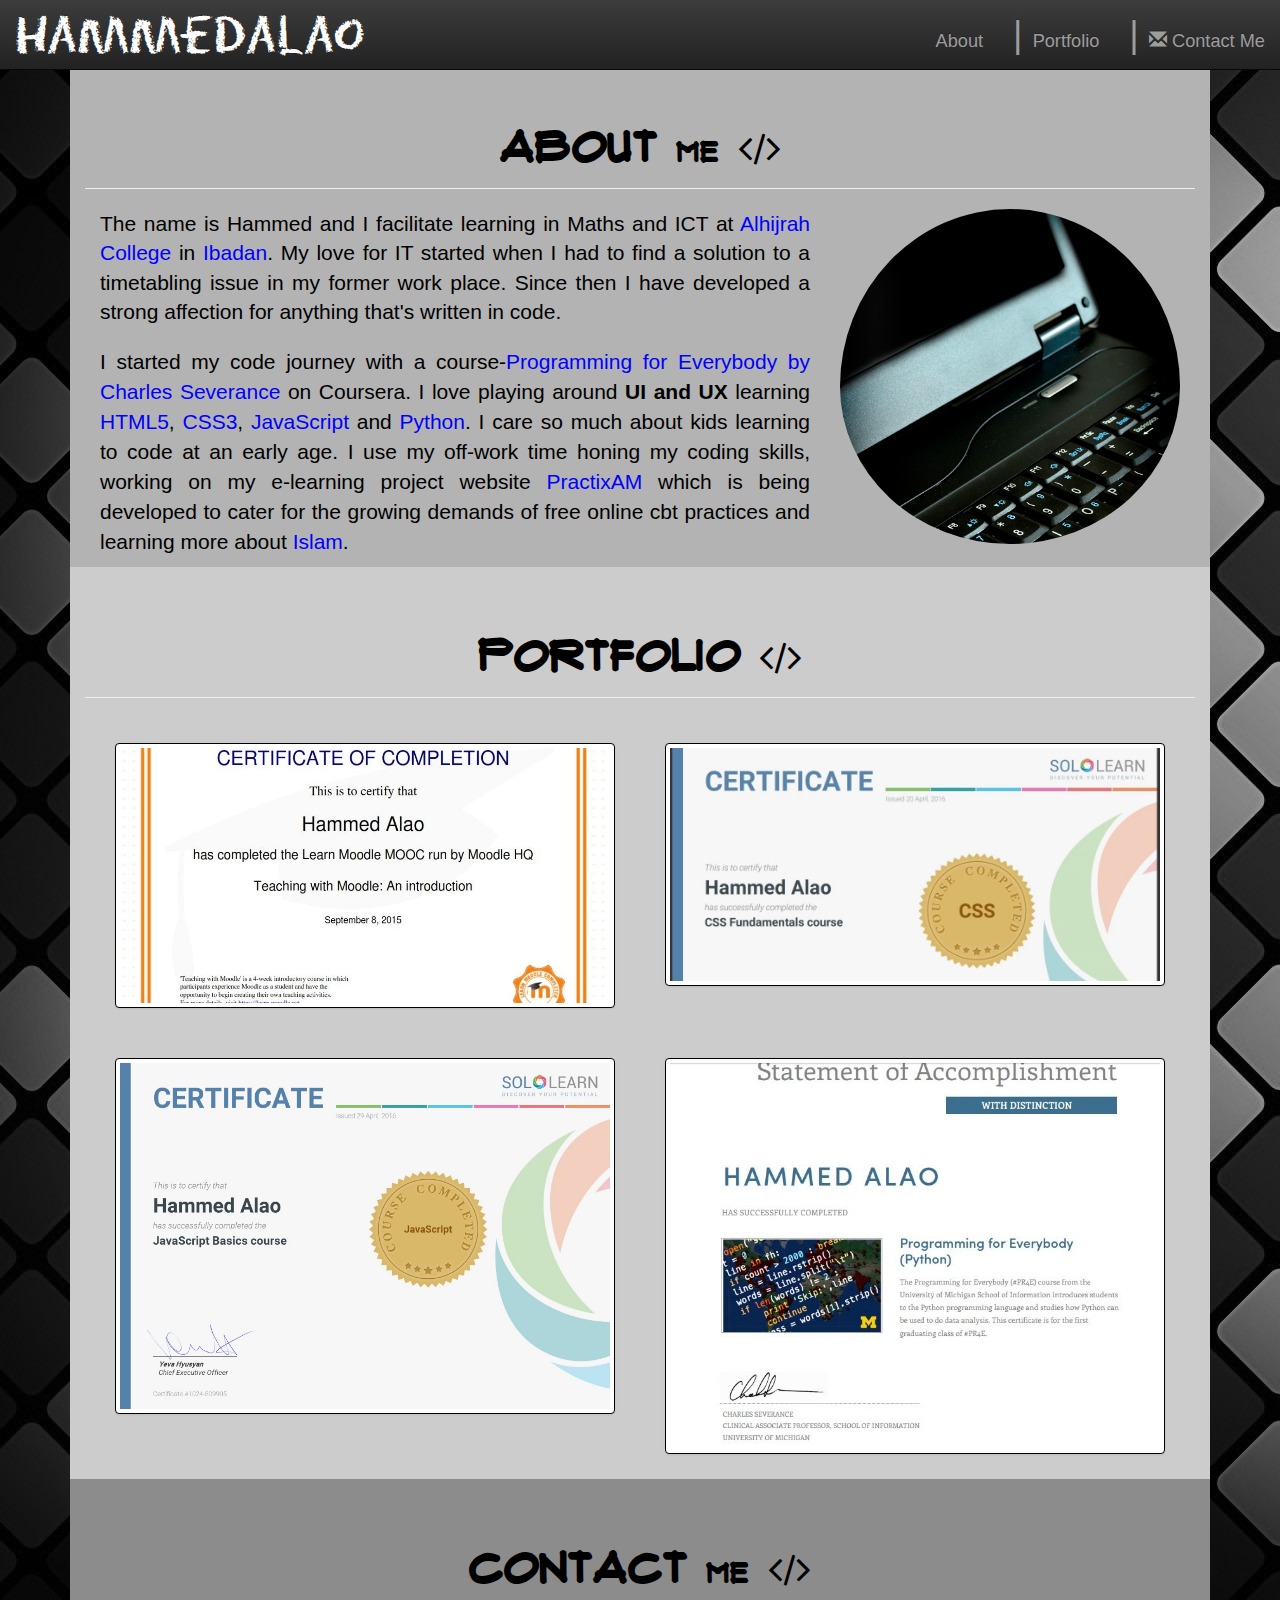
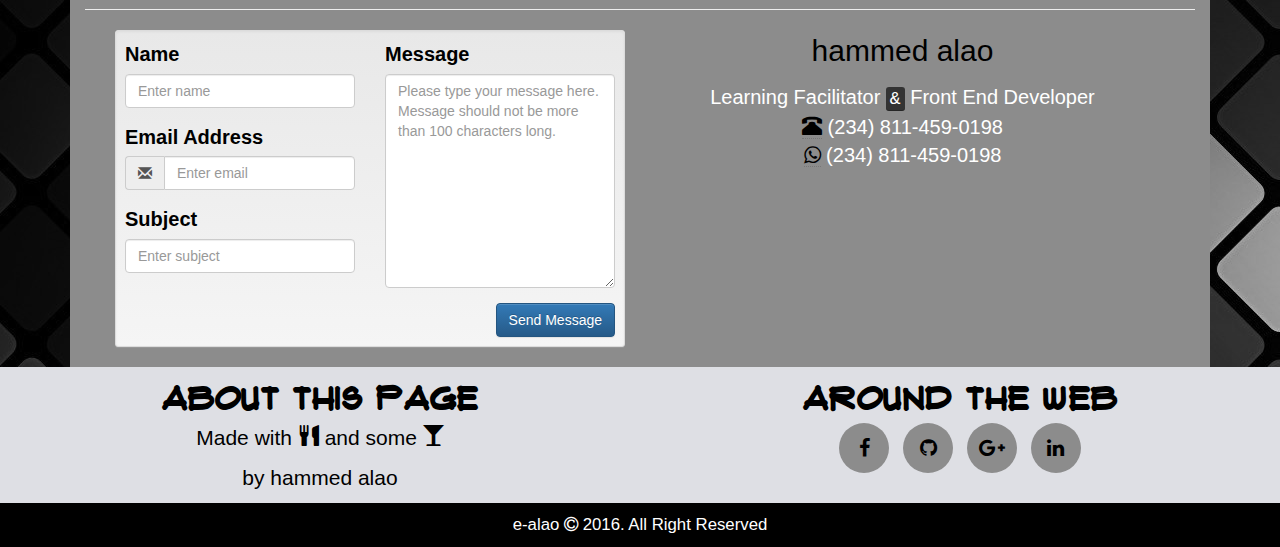
==== index.html @ e88fa2d8 "Practixam external link added." ====
<!DOCTYPE html>
<html lang="en">
  <head>
    <meta charset="utf-8">
    <meta http-equiv="X-UA-Compatible" content="IE=edge">
    <meta name="viewport" content="width=device-width, initial-scale=1">
   
    <!-- The above 3 meta tags *must* come first in the head; any other head content must come *after* these tags -->
    <title>hammedalao</title>
    <link rel="shortcut icon" href="favicon.ico" />
    <!-- Bootstrap -->
    <link href="css/bootstrap.css" rel="stylesheet">
    <link href="css/bootstrap-theme.min.css" rel="stylesheet">
    <link rel="stylesheet" href="font-awesome-4.6.3/css/font-awesome.min.css">
    <link href="//maxcdn.bootstrapcdn.com/font-awesome/4.2.0/css/font-awesome.min.css" rel="stylesheet">
    
    <!-- HTML5 shim and Respond.js for IE8 support of HTML5 elements and media queries -->
    <!-- WARNING: Respond.js doesn't work if you view the page via file:// -->
    <!--[if lt IE 9]>
      <script src="https://oss.maxcdn.com/html5shiv/3.7.2/html5shiv.min.js"></script>
      <script src="https://oss.maxcdn.com/respond/1.4.2/respond.min.js"></script>
    <![endif]-->
    
</head>
<body data-spy="scroll" data-target=".navbar" data-offset="50">
    <nav class="navbar navbar-inverse navbar-fixed-top">
        <div class="container-fluid">
            <div class="navbar-header">
                <button type="button" class="navbar-toggle" data-toggle="collapse" data-target="#myNavbar">
                    <span class="icon-bar"></span>
                    <span class="icon-bar"></span>
                    <span class="icon-bar"></span>                        
                </button>
            <a class="navbar-brand" style="font-family:Charcoal; color:white;" href="#">hammedalao</a>
            </div>
            <div>
                <div class="collapse navbar-collapse" id="myNavbar">
                    <ul class="nav navbar-nav navbar-right">
                        <li><a href="#section1"><span style = "font-size:2em;"> </span>About</a></li>
                        <li><a href="#section2"><span style = "font-size:2em;">| </span>Portfolio</a></li>
                        <li><a href="#section3"><span style = "font-size:2em;">| </span><span class="glyphicon glyphicon-envelope"></span> Contact Me</a></li>
                    </ul>
                </div>
            </div>
        </div>
    </nav>
    <div class= "container">
        <div class = "container-fluid" id = "section1">
            <h1>ABOUT <small>ME</small> <span class="fa fa-code" style= "font-size:40px;" aria-hidden="true"></span></h1>
            <hr>
            <div class = "col-md-8" id = "section1-1">
                <p class="lead about" >The name is Hammed and I facilitate learning in Maths and
                     ICT at <a href = "http://www.alhijrahcollege.com" target = "_blank">Alhijrah College</a> in <a href = "https://en.wikipedia.org/wiki/Ibadan" target = "_blank">Ibadan</a>. My love for IT started
                     when I had to find a solution to a timetabling issue in my former work place.
                     Since then I have developed a strong affection for anything that's written in code.
                </p>
                <p class = "about">  I started my code journey with a course-<a href = "https://www.coursera.org/learn/python" target = "_blank">Programming for Everybody by
                     Charles Severance</a> on Coursera. I love playing around <strong>UI and UX</strong>
                     learning <a href = "http://www.w3schools.com/html" target = "_blank">HTML5</a>,
                     <a href = "http://www.w3schools.com/css" target = "_blank">CSS3</a>,
                     <a href = "http://www.w3schools.com/js" target = "_blank">JavaScript</a> and 
                     <a href = "https://docs.python.org" target = "_blank">Python</a>. I care so much about kids learning to
                     code at an early age. I use my off-work time honing my coding skills, working on my e-learning project website  <a href = "https://onlinecbt.gnomio.com/" target = "_blank">PractixAM</a> which is being developed to cater for the growing demands of free online cbt practices and learning more about <a href = "https://iou.edu.gm" target = "_blank">Islam</a>.
                </p>
            </div>
        
            <div class = "col-md-4" id = "section1-2">
            <img src="image/n-2.jpg" class="img-responsive img-circle pull-right" alt="python code">
        </div>
        
        </div>
        <div class = "container-fluid" id = "section2">
            <h1>PORTFOLIO <span class="fa fa-code" style= "font-size:40px;" aria-hidden="true"></span></h1>
            <hr style = "color:#000;"/>
            <div class = "container-fluid " id = "section2_1">
                <div class = "row-fluid">
                    <div class="container-fluid">
                        <img src="image/moodlecert1.jpg"  class="img-thumbnail img-responsive pull-left" alt="moodlecert1" width="500" height="300"> 
                        <img src="image/csscert1.jpg" class="img-thumbnail img-responsive pull-right" alt="csscert1" width="500" height="300"> 
                    </div>
                </div>
            </div>
            <div class = "container-fluid" id = "section2_2">
                <div class = "row-fluid">
                    <div class="container-fluid">
                     <img src="image/JsCertificate.jpg"  class="img-thumbnail img-responsive pull-left" alt="JsCertificate" width="500" height="300">
                      <img  src="image/pythoncert1.jpg" class="img-thumbnail img-responsive pull-right" alt="pythoncert1" width="500" height="300">
                    </div>                             
                </div>
            </div>
        </div>
    <div class = "container-fluid" id = "section3">
        <h1>CONTACT <small>ME</small>  <span class="fa fa-code" style= "font-size:40px;" aria-hidden="true"></span></h1>
       <hr>
    <div class="container-fluid">
        <div class="row-fluid">
            <div class="container-fluid col-md-6 pull-left" id = "section3-1">
                <div class="well well-sm">
                    <form >
                    <div class="row">
                        <div class="col-sm-6 col-md-6 col-xs-6 col-lg-6">
                            <div class="form-group">
                                <label for="name">
                                    Name</label>
                                <input type="text" class="form-control" id="name" placeholder="Enter name" required="required" />
                            </div>
                            <div class="form-group">
                                <label for="email">
                                    Email Address</label>
                                <div class="input-group">
                                    <span class="input-group-addon"><span class="glyphicon glyphicon-envelope"></span>
                                    </span>
                                    <input type="email" class="form-control" id="email" placeholder="Enter email" required="required" /></div>
                            </div>
                            <div class="form-group">
                                <label for="subject">
                                    Subject</label>
                                <input type="text" class="form-control" id="subject" placeholder="Enter subject" required="required" />
                            </div>
                        </div>
                        <div class=" container-fluid col-sm-6 col-md-6 col-xs-6 col-lg-6">
                            <div class="form-group">
                                <label for="name">
                                    Message</label>
                                <textarea maxlength="100" name="message" id="message" class="form-control" rows="10" cols="20" required="required"
                                    placeholder="Please type your message here. Message should not be more than 100 characters long."></textarea>
                                
                            </div>
                        </div>
                        <div class="col-md-12 col-xs-12 col-sm-12 ">
                            <button type="submit" class="btn btn-primary pull-right" id="btnContactUs">
                                Send Message</button>
                        </div>
                    </div>
                    </form>
                </div>
            </div>
            <div class="container-fluid text-center">
                <form class="text-center" id = "section3-2">
                
                <p>hammed alao</p>
                <address>
                    Learning Facilitator <kbd>&</kbd> Front End Developer<br>
                    <abbr title="Phone">
                        <span class="glyphicon glyphicon-phone-alt" style="color:#000" aria-hidden="true"></span></abbr>
                            (234) 811-459-0198<br>
                    <abbr title="Whatsapp">    <span class="fa fa-whatsapp" style="color:#000" aria-hidden="true"></span></abbr>
                            (234) 811-459-0198
                </address>
               
                </form>
                <script src = "https://www.w3counter.com/tracker.js?id=101959"></script>
            </div>
        </div>
    </div>

    </div>
</div>

 <!--This is the section for the social media icons-->
  <div class = "row">
    <div class = "container-fluid" id = "socialmedia">
        <div class = "container-fluid col-md-6" id = "socialmedia1">
            <h2>About This Page</h2>
            <p>Made with <span class="glyphicon glyphicon-cutlery"></span> and some <span class="glyphicon glyphicon-glass"></span></p>
            <p style="color:#000000;">by hammed alao</p>
        </div>
        <div class = "container-fluid col-md-6" id = "socialmedia2">
            <h2>    Around The Web</h2>
                    <ul class="social-network social-circle">    
                        <li><a href="https://www.facebook.com/hammed.alao" class="icoFacebook icons" title="Facebook"><i class="fa fa-facebook"></i></a></li>
                        <li><a href="https://github.com/hammedalao" class="icoGithub icons" title="Github"><i class="fa fa-github"></i></a></li>
                        <li><a href="https://plus.google.com/+alaohammed_Teencode" class="icoGoogle icons" title="Google +"><i class="fa fa-google-plus"></i></a></li>
                        <li><a href="https://ng.linkedin.com/in/alao-hammed-920ab760" class="icoLinkedin icons" title="Linkedin"><i class="fa fa-linkedin"></i></a></li>
                    </ul>
		</div>
    </div>
 </div>
 
    <footer class = "container-fluid"><p style = "color:#ffffff; font-size:1.2em;">e-alao <span class="fa fa-copyright"></span> 2016. All Right Reserved</p></footer> 
 
  

    <!-- jQuery (necessary for Bootstrap's JavaScript plugins) -->
    <!-- Include all compiled plugins (below), or include individual files as needed -->
    <script src="jquery-2.2.4.min.js"></script>
    <script src="js/bootstrap.min.js"></script>
    
<script>
$(document).ready(function(){
  // Add scrollspy to <body>
  $('body').scrollspy({target: ".navbar", offset: 50});   

  // Add smooth scrolling on all links inside the navbar
  $("#myNavbar a").on('click', function(event) {
    // Make sure this.hash has a value before overriding default behavior
    if (this.hash !== "") {
      // Prevent default anchor click behavior
      event.preventDefault();

      // Store hash
      var hash = this.hash;

      // Using jQuery's animate() method to add smooth page scroll
      // The optional number (800) specifies the number of milliseconds it takes to scroll to the specified area
      $('html, body').animate({
        scrollTop: $(hash).offset().top
      }, 800, function(){
   
        // Add hash (#) to URL when done scrolling (default click behavior)
        window.location.hash = hash;
      });
    }  // End if
  });
});
</script>


</body>
</html>
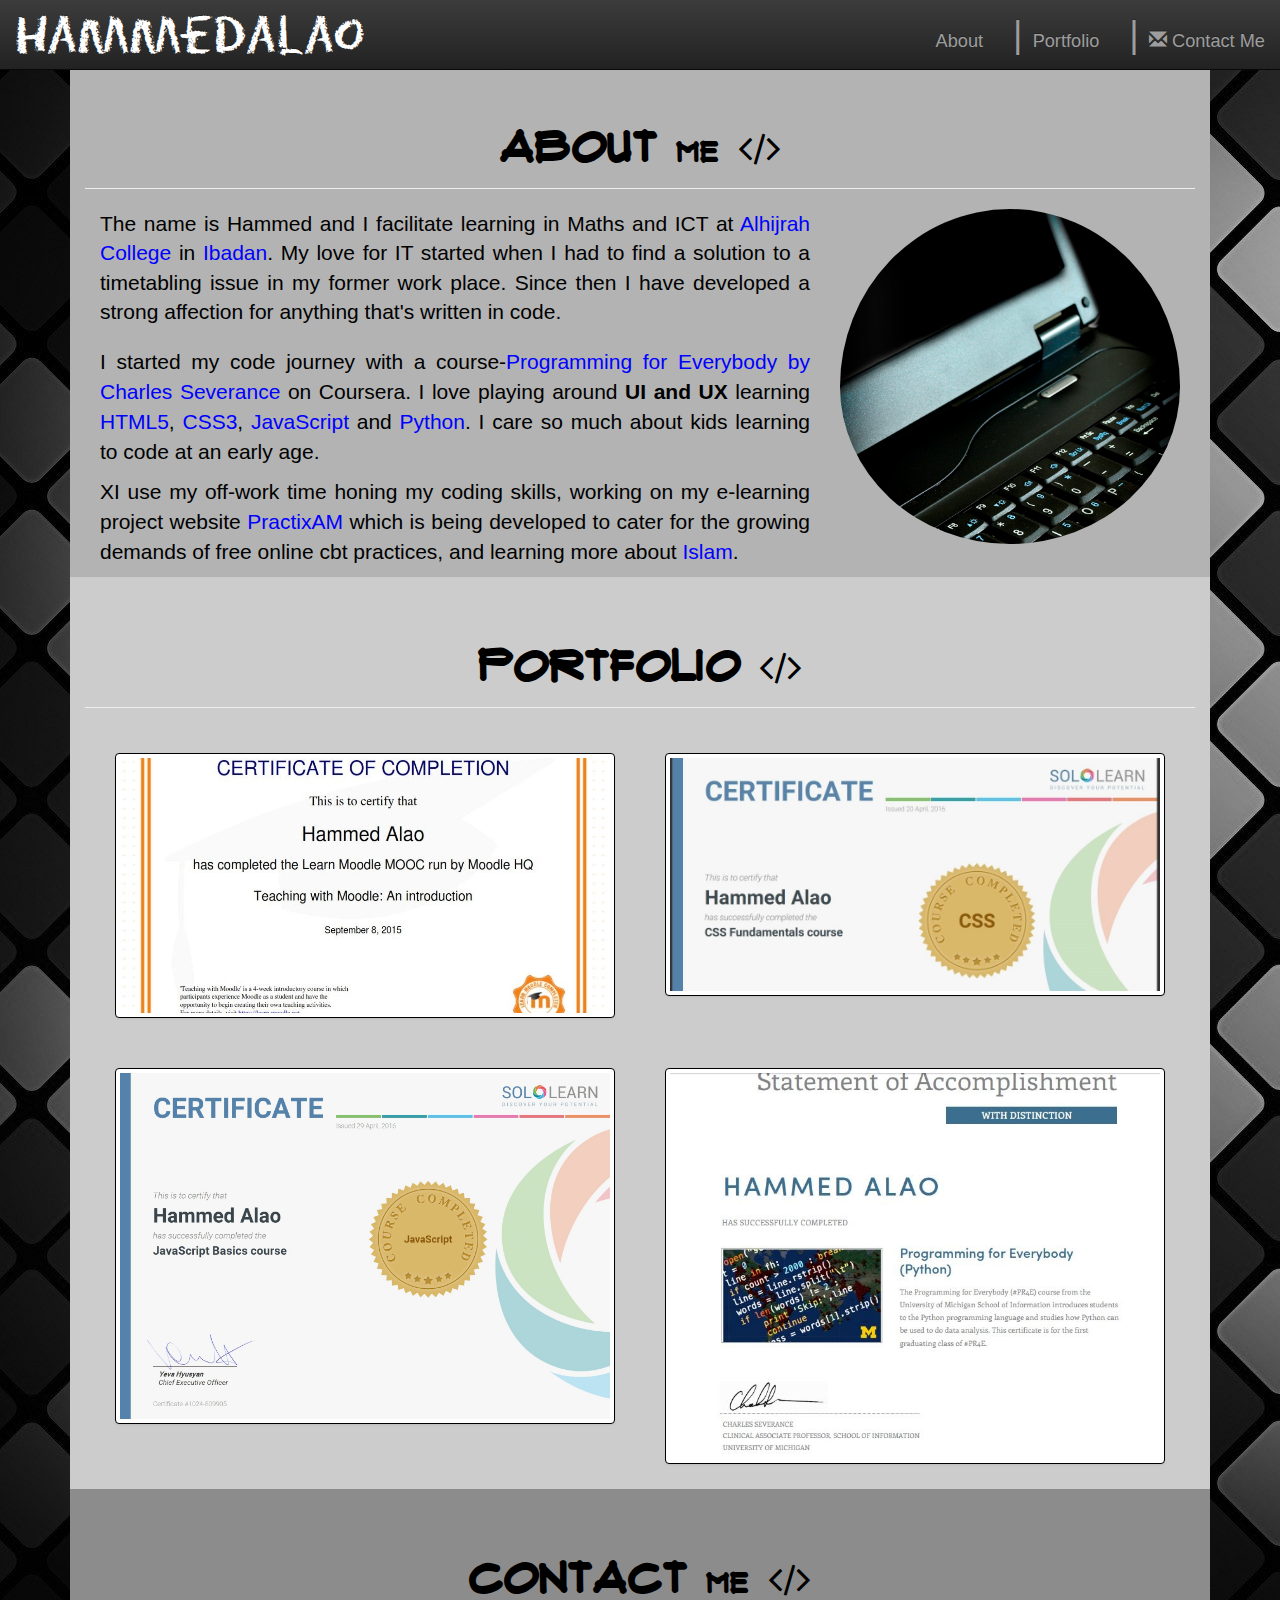
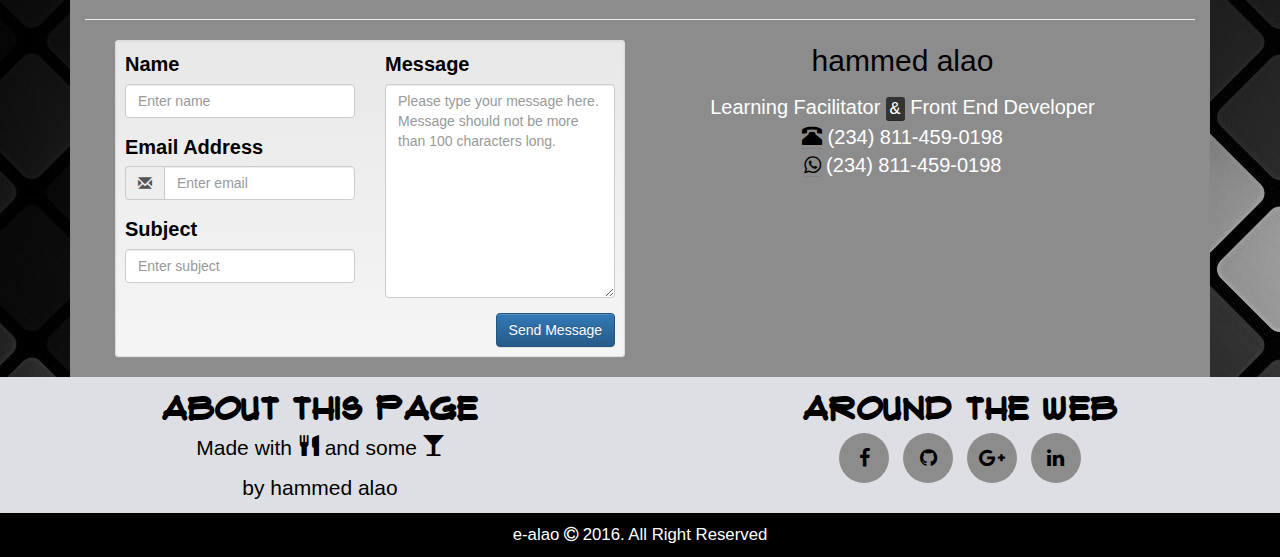
==== commit 6da50917: "Update index.html" ====
--- a/index.html
+++ b/index.html
@@ -60,7 +60,8 @@
                      <a href = "http://www.w3schools.com/css" target = "_blank">CSS3</a>,
                      <a href = "http://www.w3schools.com/js" target = "_blank">JavaScript</a> and 
                      <a href = "https://docs.python.org" target = "_blank">Python</a>. I care so much about kids learning to
-                     code at an early age. I use my off-work time honing my coding skills, working on my e-learning project website  <a href = "https://onlinecbt.gnomio.com/" target = "_blank">PractixAM</a> which is being developed to cater for the growing demands of free online cbt practices and learning more about <a href = "https://iou.edu.gm" target = "_blank">Islam</a>.
+                     code at an early age. 
+                <p>XI use my off-work time honing my coding skills, working on my e-learning project website  <a href = "https://onlinecbt.gnomio.com/" target = "_blank">PractixAM</a> which is being developed to cater for the growing demands of free online cbt practices, and learning more about <a href = "https://iou.edu.gm" target = "_blank">Islam</a>.</p>
                 </p>
             </div>
         
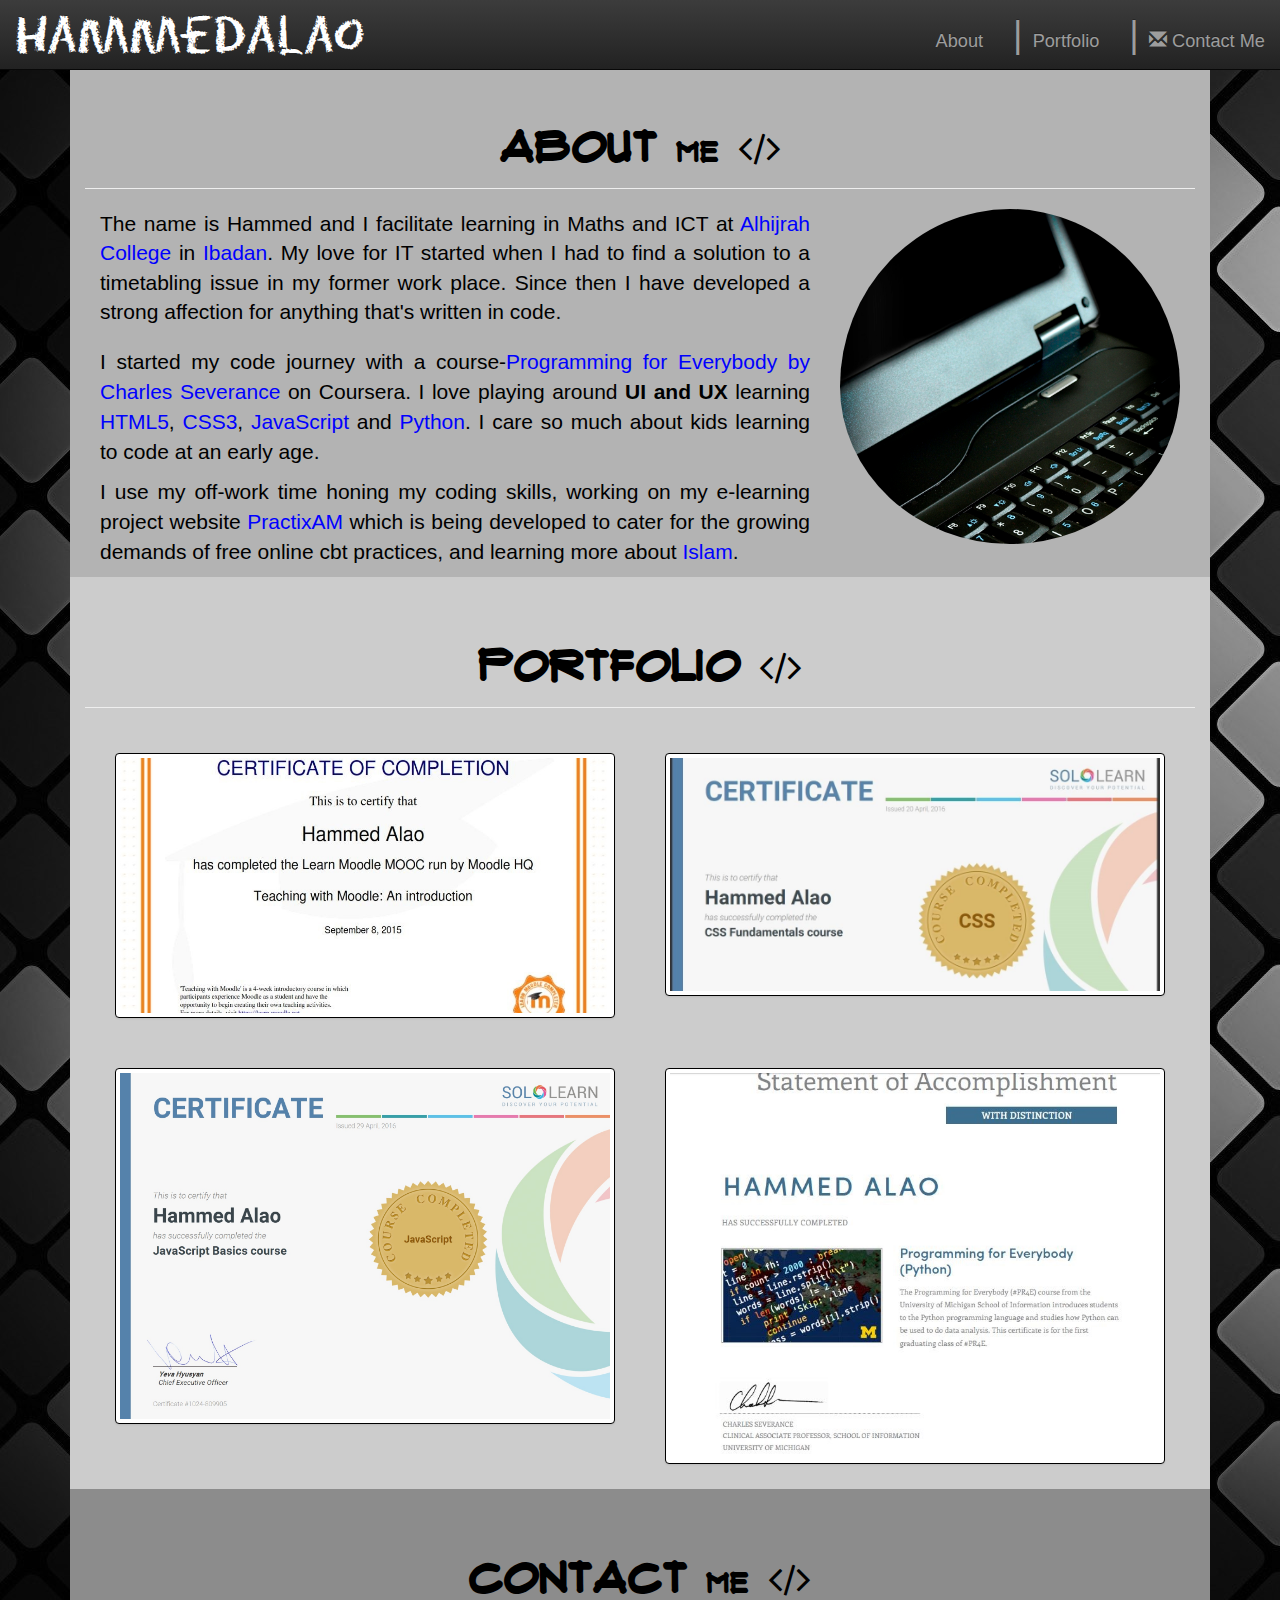
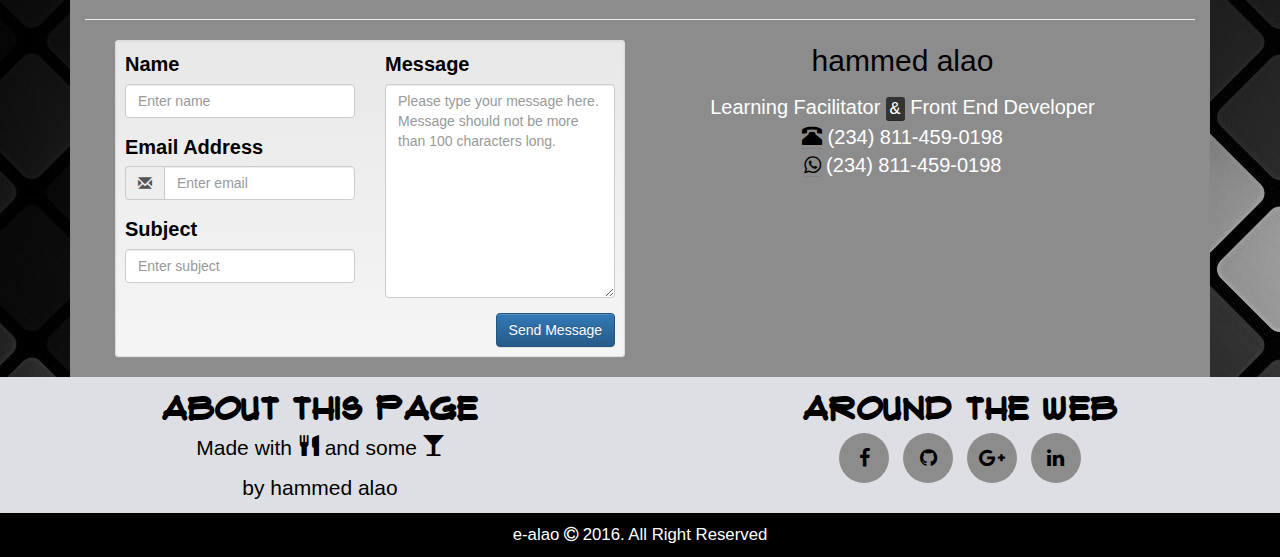
==== commit 3db476f0: "Update index.html" ====
--- a/index.html
+++ b/index.html
@@ -61,7 +61,7 @@
                      <a href = "http://www.w3schools.com/js" target = "_blank">JavaScript</a> and 
                      <a href = "https://docs.python.org" target = "_blank">Python</a>. I care so much about kids learning to
                      code at an early age. 
-                <p>XI use my off-work time honing my coding skills, working on my e-learning project website  <a href = "https://onlinecbt.gnomio.com/" target = "_blank">PractixAM</a> which is being developed to cater for the growing demands of free online cbt practices, and learning more about <a href = "https://iou.edu.gm" target = "_blank">Islam</a>.</p>
+                <p>I use my off-work time honing my coding skills, working on my e-learning project website  <a href = "https://onlinecbt.gnomio.com/" target = "_blank">PractixAM</a> which is being developed to cater for the growing demands of free online cbt practices, and learning more about <a href = "https://iou.edu.gm" target = "_blank">Islam</a>.</p>
                 </p>
             </div>
         
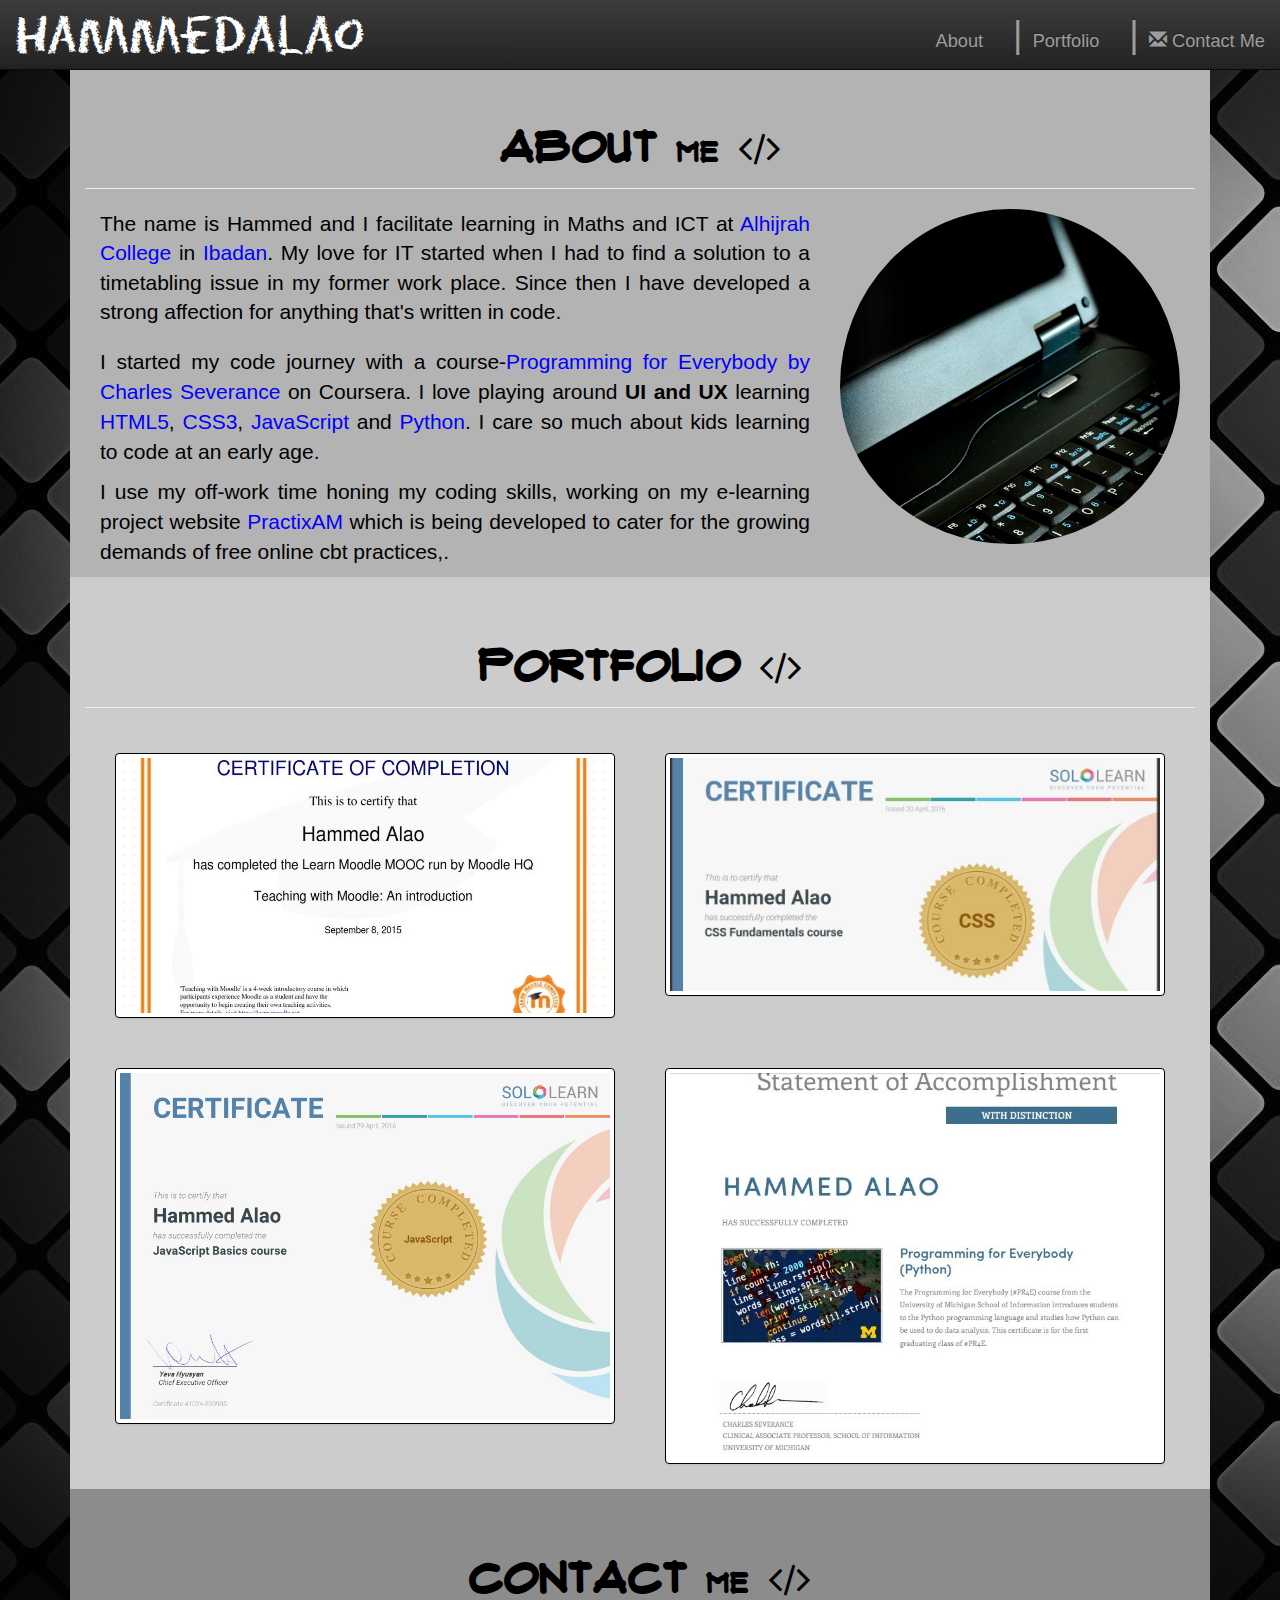
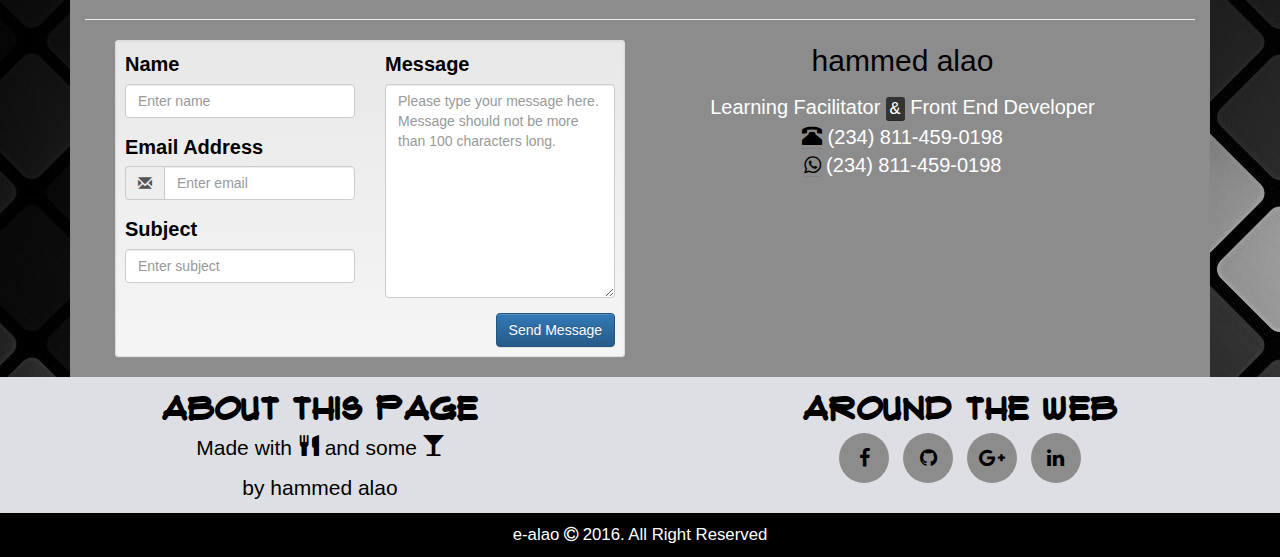
==== commit 4f6a183c: "Update index.html" ====
--- a/index.html
+++ b/index.html
@@ -6,6 +6,10 @@
     <meta name="viewport" content="width=device-width, initial-scale=1">
    
     <!-- The above 3 meta tags *must* come first in the head; any other head content must come *after* these tags -->
+    <!-- Description meta tag-->
+    <meta name="description" content="Looking for a one page portfolio website with fix scroll bar using scrollspy? This site uses the power of boostrap3 in building a one page portfolio site">
+    <meta name="keywords" content="HTML,CSS,Bootstrap,JavaScript,python,programming,scrollspy, fix nav bar, learning facilitator">
+    <meta name="author" content="Hammed Alao">
     <title>hammedalao</title>
     <link rel="shortcut icon" href="favicon.ico" />
     <!-- Bootstrap -->
@@ -20,7 +24,7 @@
       <script src="https://oss.maxcdn.com/html5shiv/3.7.2/html5shiv.min.js"></script>
       <script src="https://oss.maxcdn.com/respond/1.4.2/respond.min.js"></script>
     <![endif]-->
-    
+    <meta name="google-site-verification" content="73NE3VQf8760M0N9t7rnBmOz5QjNsefVL3DmA7SPkQs" />
 </head>
 <body data-spy="scroll" data-target=".navbar" data-offset="50">
     <nav class="navbar navbar-inverse navbar-fixed-top">
@@ -61,7 +65,7 @@
                      <a href = "http://www.w3schools.com/js" target = "_blank">JavaScript</a> and 
                      <a href = "https://docs.python.org" target = "_blank">Python</a>. I care so much about kids learning to
                      code at an early age. 
-                <p>I use my off-work time honing my coding skills, working on my e-learning project website  <a href = "https://onlinecbt.gnomio.com/" target = "_blank">PractixAM</a> which is being developed to cater for the growing demands of free online cbt practices, and learning more about <a href = "https://iou.edu.gm" target = "_blank">Islam</a>.</p>
+                <p>I use my off-work time honing my coding skills, working on my e-learning project website  <a href = "https://onlinecbt.gnomio.com/" target = "_blank">PractixAM</a> which is being developed to cater for the growing demands of free online cbt practices,.</p>
                 </p>
             </div>
         
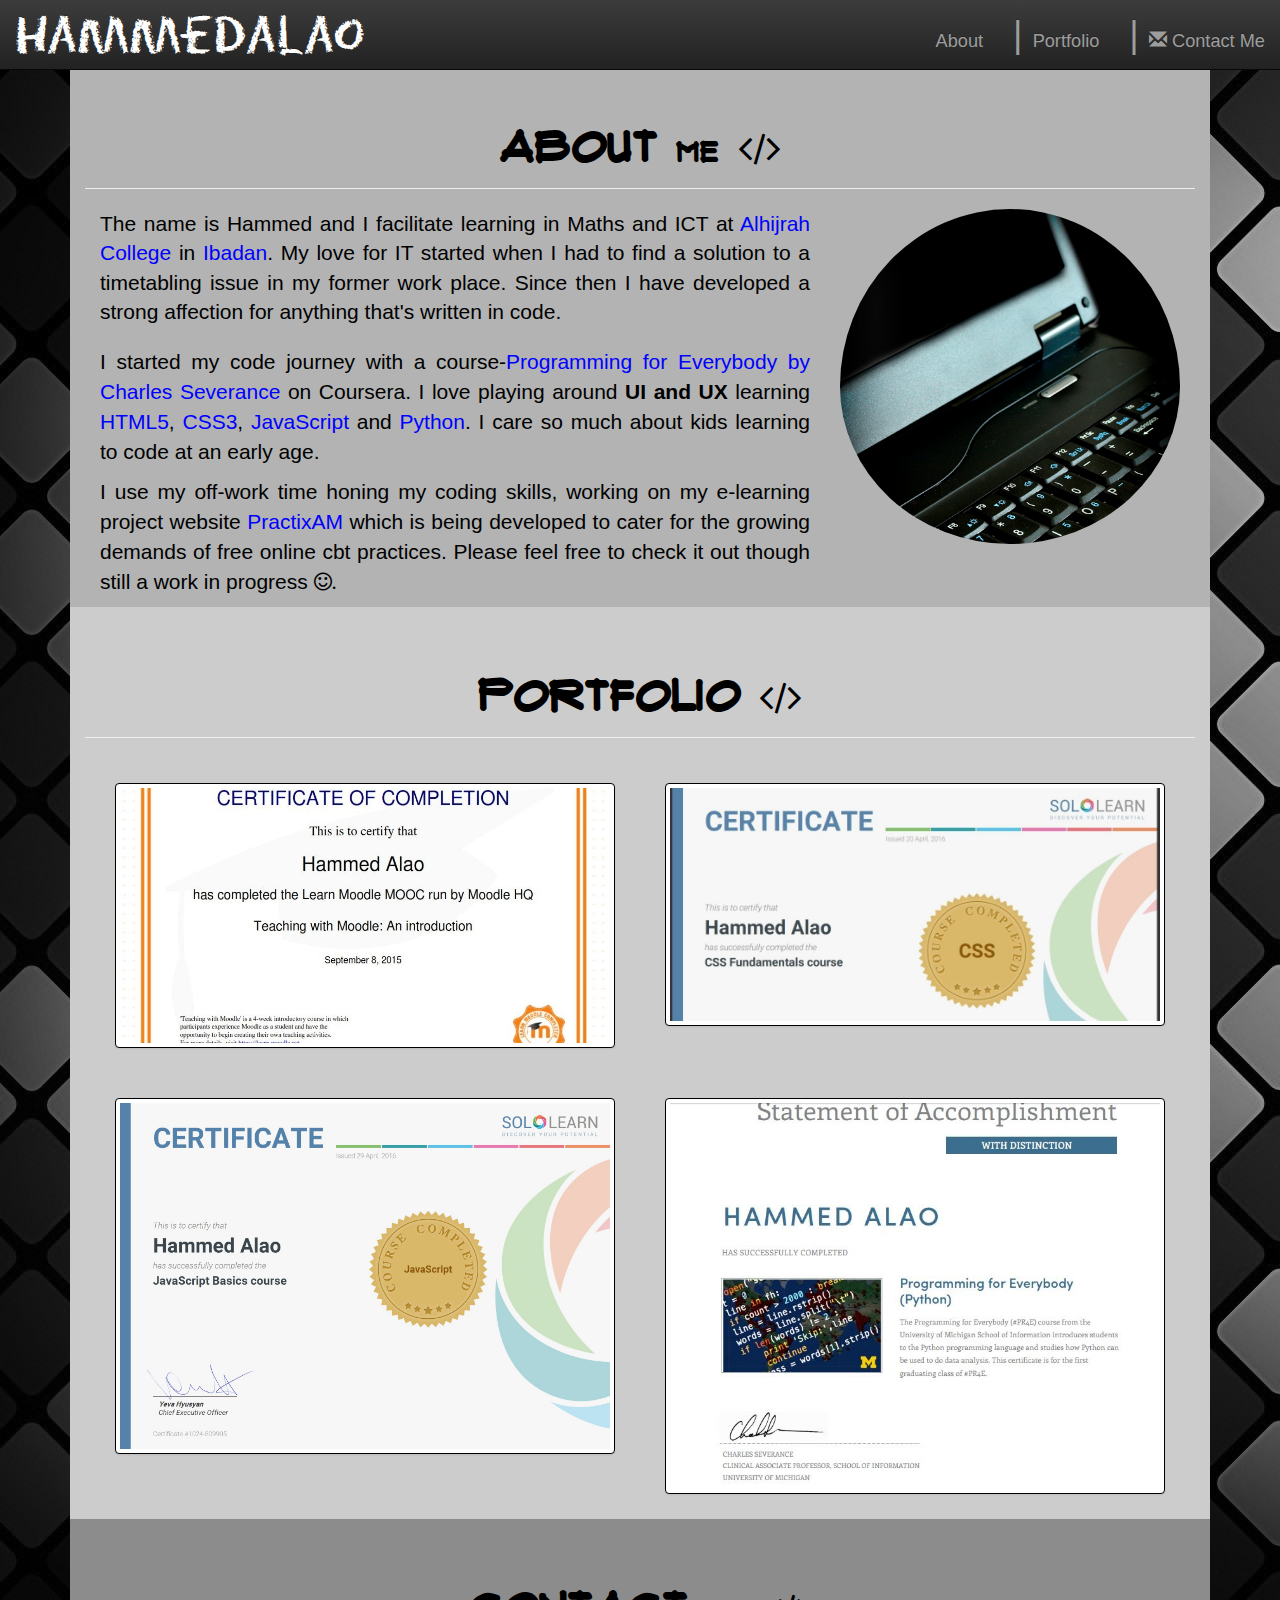
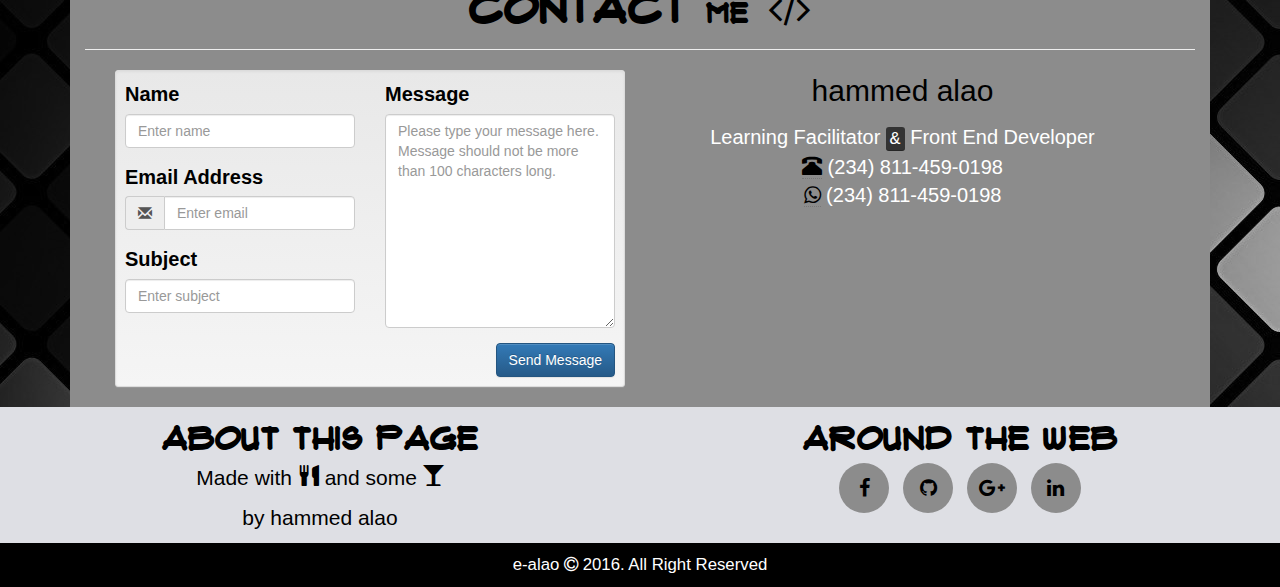
==== commit 4439ca98: "Update index.html" ====
--- a/index.html
+++ b/index.html
@@ -65,7 +65,7 @@
                      <a href = "http://www.w3schools.com/js" target = "_blank">JavaScript</a> and 
                      <a href = "https://docs.python.org" target = "_blank">Python</a>. I care so much about kids learning to
                      code at an early age. 
-                <p>I use my off-work time honing my coding skills, working on my e-learning project website  <a href = "https://onlinecbt.gnomio.com/" target = "_blank">PractixAM</a> which is being developed to cater for the growing demands of free online cbt practices,.</p>
+                <p>I use my off-work time honing my coding skills, working on my e-learning project website  <a href = "https://onlinecbt.gnomio.com/" target = "_blank">PractixAM</a> which is being developed to cater for the growing demands of free online cbt practices. Please feel free to check it out though still a work in progress <i class="fa fa-smile-o" aria-hidden="true">.</i></p>
                 </p>
             </div>
         
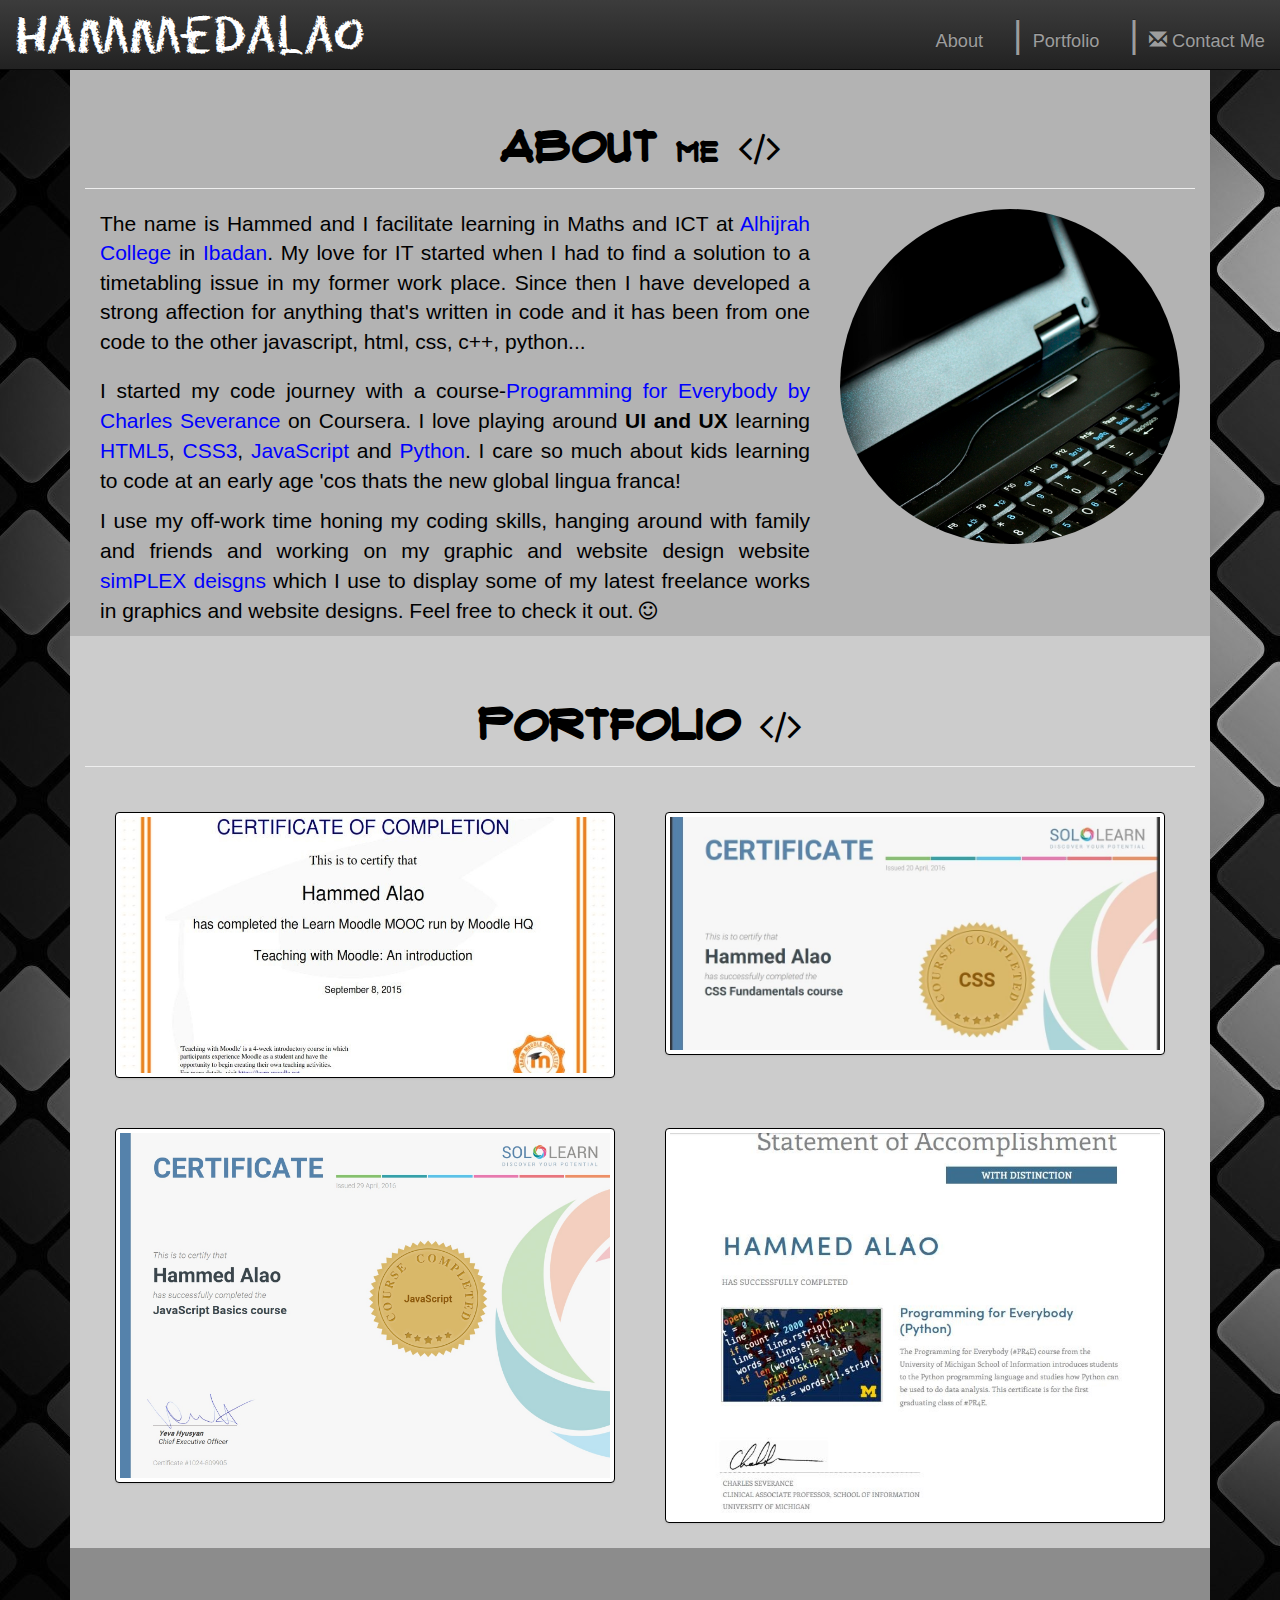
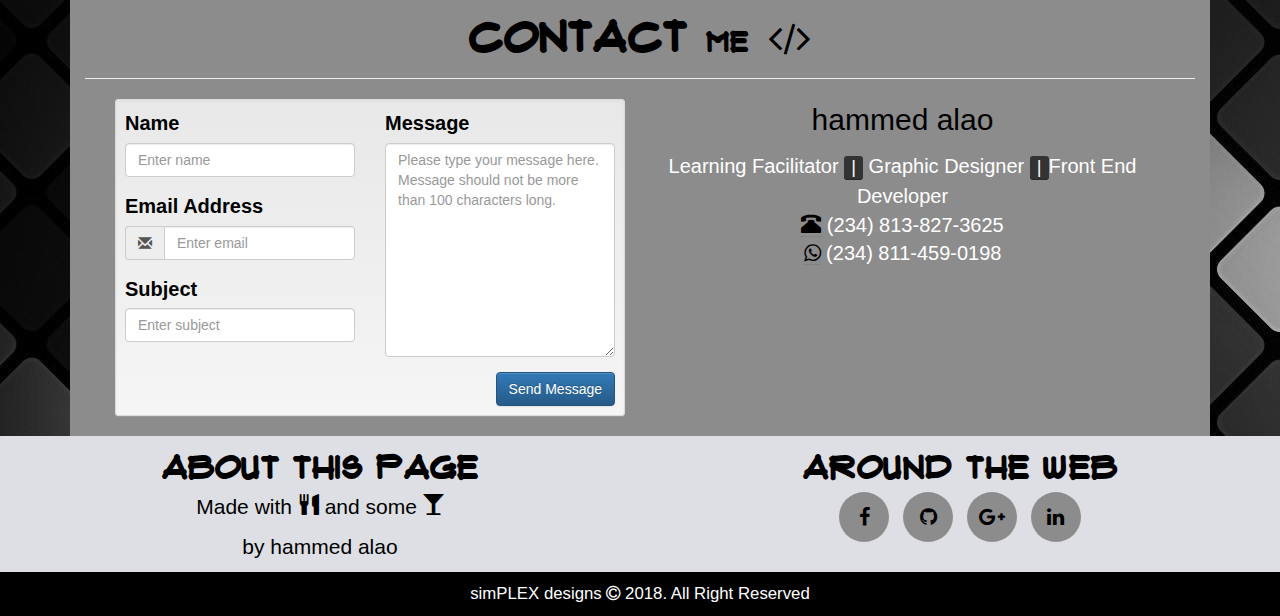
==== commit 240e3128: "Update index.html" ====
--- a/index.html
+++ b/index.html
@@ -56,7 +56,7 @@
                 <p class="lead about" >The name is Hammed and I facilitate learning in Maths and
                      ICT at <a href = "http://www.alhijrahcollege.com" target = "_blank">Alhijrah College</a> in <a href = "https://en.wikipedia.org/wiki/Ibadan" target = "_blank">Ibadan</a>. My love for IT started
                      when I had to find a solution to a timetabling issue in my former work place.
-                     Since then I have developed a strong affection for anything that's written in code.
+                     Since then I have developed a strong affection for anything that's written in code and it has been from one code to the other javascript, html, css, c++, python...
                 </p>
                 <p class = "about">  I started my code journey with a course-<a href = "https://www.coursera.org/learn/python" target = "_blank">Programming for Everybody by
                      Charles Severance</a> on Coursera. I love playing around <strong>UI and UX</strong>
@@ -64,8 +64,8 @@
                      <a href = "http://www.w3schools.com/css" target = "_blank">CSS3</a>,
                      <a href = "http://www.w3schools.com/js" target = "_blank">JavaScript</a> and 
                      <a href = "https://docs.python.org" target = "_blank">Python</a>. I care so much about kids learning to
-                     code at an early age. 
-                <p>I use my off-work time honing my coding skills, working on my e-learning project website  <a href = "https://onlinecbt.gnomio.com/" target = "_blank">PractixAM</a> which is being developed to cater for the growing demands of free online cbt practices. Please feel free to check it out though still a work in progress <i class="fa fa-smile-o" aria-hidden="true">.</i></p>
+                     code at an early age 'cos thats the new global lingua franca!
+                <p>I use my off-work time honing my coding skills, hanging around with family and friends and working on my graphic and website design website  <a href = "http://simplexdesigns.com.ng/" target = "_blank">simPLEX deisgns</a> which I use to display some of my latest freelance works in graphics and website designs. Feel free to check it out. <i class="fa fa-smile-o" aria-hidden="true"></i></p>
                 </p>
             </div>
         
@@ -145,10 +145,10 @@
                 
                 <p>hammed alao</p>
                 <address>
-                    Learning Facilitator <kbd>&</kbd> Front End Developer<br>
+                    Learning Facilitator <kbd>|</kbd> Graphic Designer <kbd>|</kbd>Front End Developer<br>
                     <abbr title="Phone">
                         <span class="glyphicon glyphicon-phone-alt" style="color:#000" aria-hidden="true"></span></abbr>
-                            (234) 811-459-0198<br>
+                            (234) 813-827-3625<br>
                     <abbr title="Whatsapp">    <span class="fa fa-whatsapp" style="color:#000" aria-hidden="true"></span></abbr>
                             (234) 811-459-0198
                 </address>
@@ -182,7 +182,7 @@
     </div>
  </div>
  
-    <footer class = "container-fluid"><p style = "color:#ffffff; font-size:1.2em;">e-alao <span class="fa fa-copyright"></span> 2016. All Right Reserved</p></footer> 
+    <footer class = "container-fluid"><p style = "color:#ffffff; font-size:1.2em;">simPLEX designs <span class="fa fa-copyright"></span> 2018. All Right Reserved</p></footer> 
  
   
 
